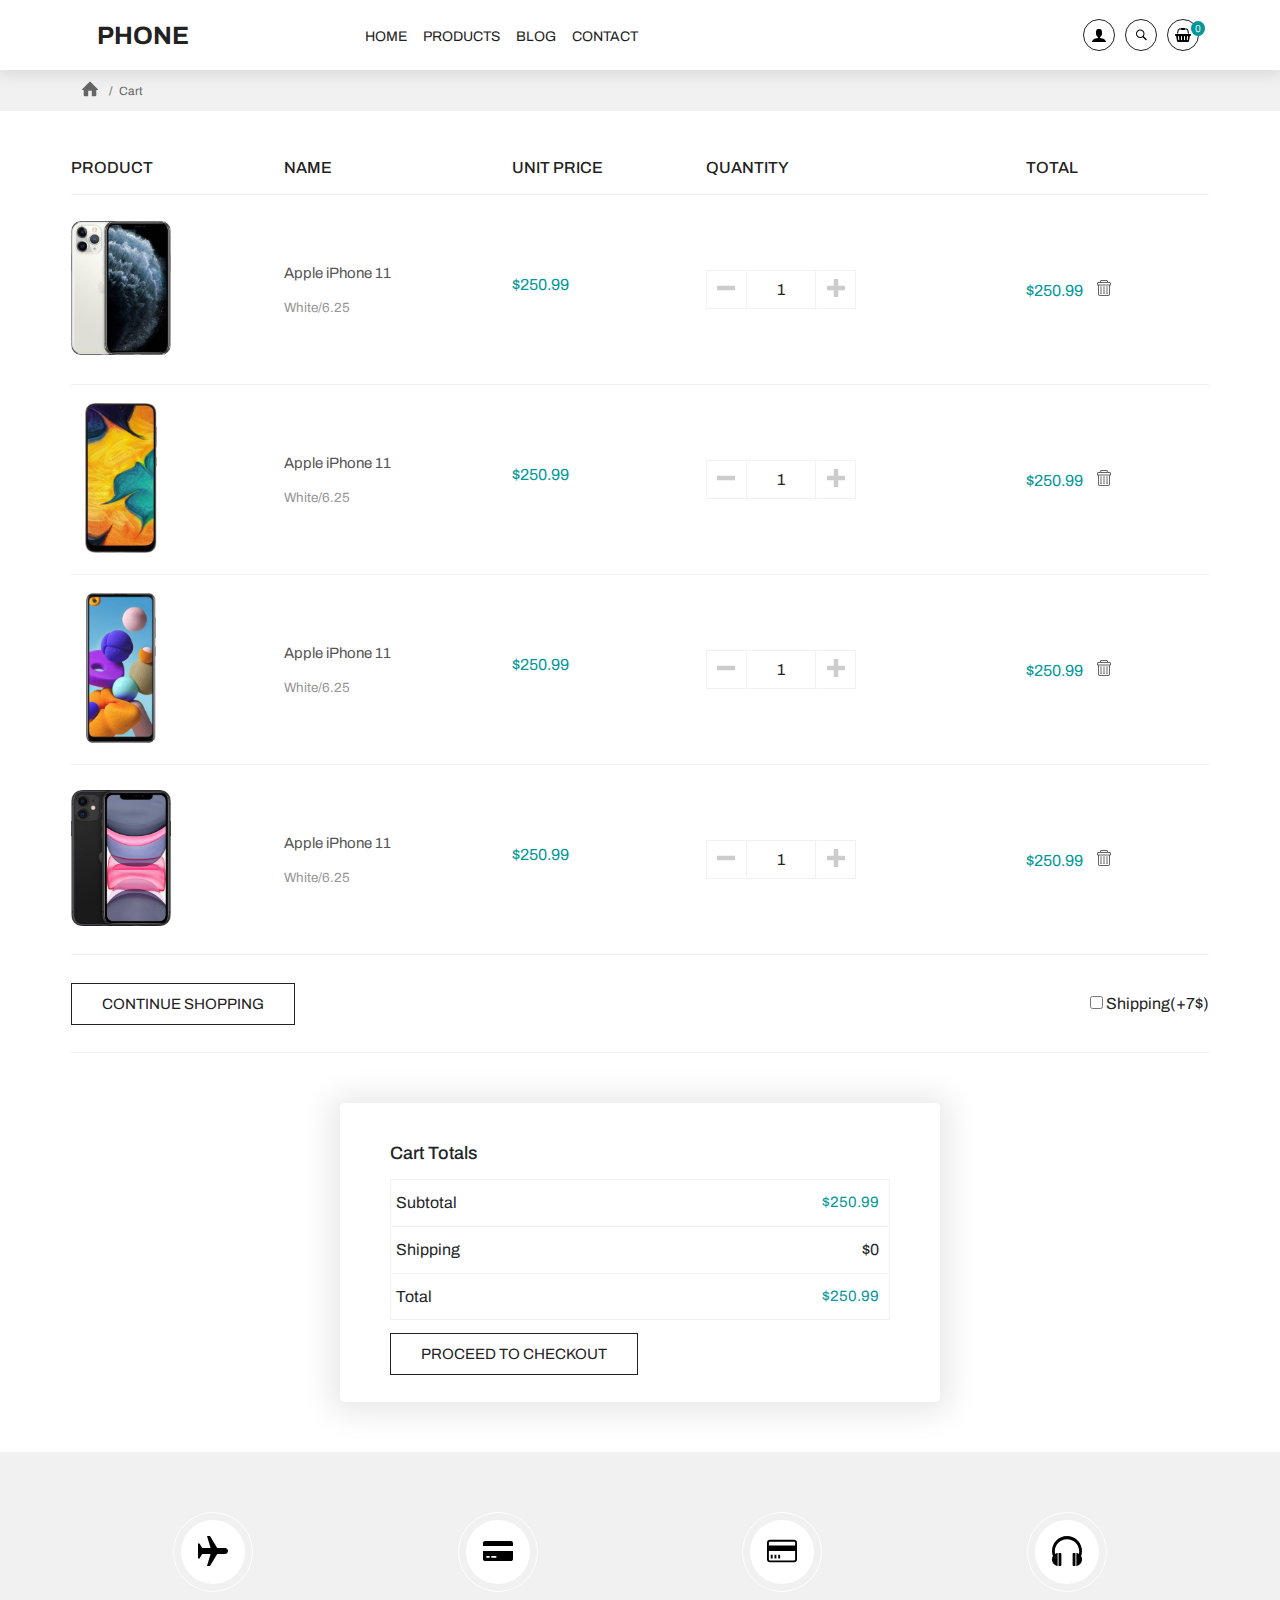
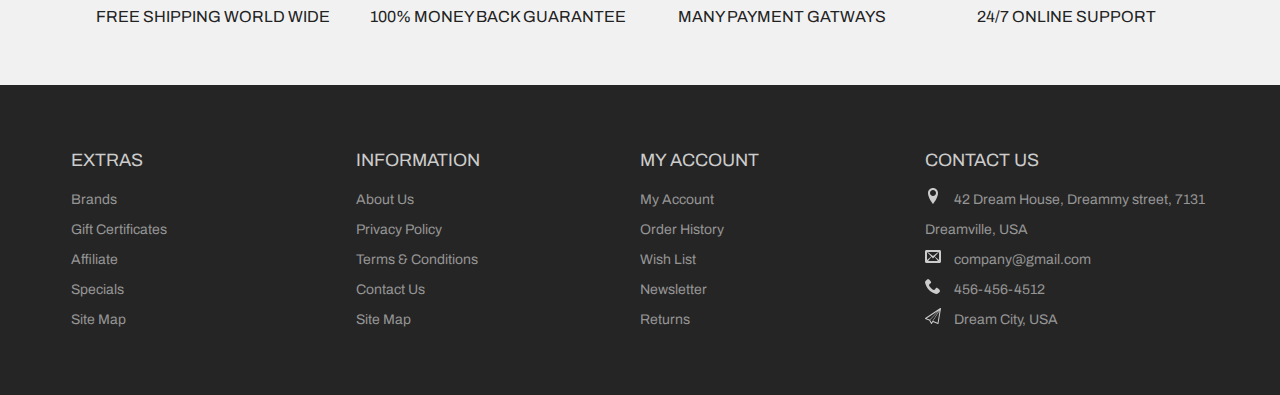
==== cart.html @ 26299530 "fc" ====
<!DOCTYPE html>
<html lang="en">

<head>
    <meta charset="UTF-8" />
    <meta name="viewport" content="width=device-width, initial-scale=1.0" />

    <!-- Google Fonts -->
    <link href="https://fonts.googleapis.com/css2?family=Archivo:wght@400;700&display=swap" rel="stylesheet" />

    <link rel="shortcut icon" href="./images/favicon.ico" type="image/x-icon" />

    <!-- Carousel -->
    <link rel="stylesheet" href="node_modules/@glidejs/glide/dist/css/glide.core.min.css" />
    <link rel="stylesheet" href="node_modules/@glidejs/glide/dist/css/glide.theme.min.css" />

    <!-- Animate On Scroll -->
    <link rel="stylesheet" href="https://unpkg.com/aos@next/dist/aos.css" />


    <!-- Custom StyleSheet -->
    <link rel="stylesheet" href="styles.css" />

    <title>Phone Shop</title>
</head>

<body>
    <header id="header" class="header">
        <div class="navigation">
            <div class="container">
                <nav class="nav">
                    <div class="nav__hamburger">
                        <svg>
                            <use xlink:href="./images/sprite.svg#icon-menu"></use>
                        </svg>
                    </div>

                    <div class="nav__logo">
                        <a href="/" class="scroll-link">
                            PHONE
                        </a>
                    </div>

                    <div class="nav__menu">
                        <div class="menu__top">
                            <span class="nav__category">PHONE</span>
                            <a href="#" class="close__toggle">
                                <svg>
                                    <use xlink:href="./images/sprite.svg#icon-cross"></use>
                                </svg>
                            </a>
                        </div>
                        <ul class="nav__list">
                            <li class="nav__item">
                                <a href="/" class="nav__link">Home</a>
                            </li>
                            <li class="nav__item">
                                <a href="#" class="nav__link">Products</a>
                            </li>
                            <li class="nav__item">
                                <a href="#" class="nav__link">Blog</a>
                            </li>
                            <li class="nav__item">
                                <a href="#" class="nav__link">Contact</a>
                            </li>
                        </ul>
                    </div>

                    <div class="nav__icons">
                        <a href="#" class="icon__item">
                            <svg class="icon__user">
                                <use xlink:href="./images/sprite.svg#icon-user"></use>
                            </svg>
                        </a>

                        <a href="#" class="icon__item">
                            <svg class="icon__search">
                                <use xlink:href="./images/sprite.svg#icon-search"></use>
                            </svg>
                        </a>

                        <a href="#" class="icon__item">
                            <svg class="icon__cart">
                                <use xlink:href="./images/sprite.svg#icon-shopping-basket"></use>
                            </svg>
                            <span id="cart__total">0</span>
                        </a>
                    </div>
                </nav>
            </div>
        </div>

        <div class="page__title-area">
            <div class="container">
                <div class="page__title-container">
                    <ul class="page__titles">
                        <li>
                            <a href="/">
                                <svg>
                                    <use xlink:href="./images/sprite.svg#icon-home"></use>
                                </svg>
                            </a>
                        </li>
                        <li class="page__title">Cart</li>
                    </ul>
                </div>
            </div>
        </div>
    </header>

    <main id="main">
        <section class="section cart__area">
            <div class="container">
                <div class="responsive__cart-area">
                    <form class="cart__form">
                        <div class="cart__table table-responsive">
                            <table width="100%" class="table">
                                <thead>
                                    <tr>
                                        <th>PRODUCT</th>
                                        <th>NAME</th>
                                        <th>UNIT PRICE</th>
                                        <th>QUANTITY</th>
                                        <th>TOTAL</th>
                                    </tr>
                                </thead>
                                <tbody>
                                    <tr>
                                        <td class="product__thumbnail">
                                            <a href="#">
                                                <img src="./images/products/iPhone/iphone6.jpeg" alt="">
                                            </a>
                                        </td>
                                        <td class="product__name">
                                            <a href="#">Apple iPhone 11</a>
                                            <br><br>
                                            <small>White/6.25</small>
                                        </td>
                                        <td class="product__price">
                                            <div class="price">
                                                <span class="new__price">$250.99</span>
                                            </div>
                                        </td>
                                        <td class="product__quantity">
                                            <div class="input-counter">
                                                <div>
                                                    <span class="minus-btn">
                                                        <svg>
                                                            <use xlink:href="./images/sprite.svg#icon-minus"></use>
                                                        </svg>
                                                    </span>
                                                    <input type="text" min="1" value="1" max="10" class="counter-btn">
                                                    <span class="plus-btn">
                                                        <svg>
                                                            <use xlink:href="./images/sprite.svg#icon-plus"></use>
                                                        </svg>
                                                    </span>
                                                </div>
                                            </div>
                                        </td>
                                        <td class="product__subtotal">
                                            <div class="price">
                                                <span class="new__price">$250.99</span>
                                            </div>
                                            <a href="#" class="remove__cart-item">
                                                <svg>
                                                    <use xlink:href="./images/sprite.svg#icon-trash"></use>
                                                </svg>
                                            </a>
                                        </td>
                                    </tr>
                                    <tr>
                                        <td class="product__thumbnail">
                                            <a href="#">
                                                <img src="./images/products/sumsung/samsung5.jpeg" alt="">
                                            </a>
                                        </td>
                                        <td class="product__name">
                                            <a href="#">Apple iPhone 11</a>
                                            <br><br>
                                            <small>White/6.25</small>
                                        </td>
                                        <td class="product__price">
                                            <div class="price">
                                                <span class="new__price">$250.99</span>
                                            </div>
                                        </td>
                                        <td class="product__quantity">
                                            <div class="input-counter">
                                                <div>
                                                    <span class="minus-btn">
                                                        <svg>
                                                            <use xlink:href="./images/sprite.svg#icon-minus"></use>
                                                        </svg>
                                                    </span>
                                                    <input type="text" min="1" value="1" max="10" class="counter-btn">
                                                    <span class="plus-btn">
                                                        <svg>
                                                            <use xlink:href="./images/sprite.svg#icon-plus"></use>
                                                        </svg>
                                                    </span>
                                                </div>
                                            </div>
                                        </td>
                                        <td class="product__subtotal">
                                            <div class="price">
                                                <span class="new__price">$250.99</span>
                                            </div>
                                            <a href="#" class="remove__cart-item">
                                                <svg>
                                                    <use xlink:href="./images/sprite.svg#icon-trash"></use>
                                                </svg>
                                            </a>
                                        </td>
                                    </tr>
                                    <tr>
                                        <td class="product__thumbnail">
                                            <a href="#">
                                                <img src="./images/products/sumsung/samsung2.jpeg" alt="">
                                            </a>
                                        </td>
                                        <td class="product__name">
                                            <a href="#">Apple iPhone 11</a>
                                            <br><br>
                                            <small>White/6.25</small>
                                        </td>
                                        <td class="product__price">
                                            <div class="price">
                                                <span class="new__price">$250.99</span>
                                            </div>
                                        </td>
                                        <td class="product__quantity">
                                            <div class="input-counter">
                                                <div>
                                                    <span class="minus-btn">
                                                        <svg>
                                                            <use xlink:href="./images/sprite.svg#icon-minus"></use>
                                                        </svg>
                                                    </span>
                                                    <input type="text" min="1" value="1" max="10" class="counter-btn">
                                                    <span class="plus-btn">
                                                        <svg>
                                                            <use xlink:href="./images/sprite.svg#icon-plus"></use>
                                                        </svg>
                                                    </span>
                                                </div>
                                            </div>
                                        </td>
                                        <td class="product__subtotal">
                                            <div class="price">
                                                <span class="new__price">$250.99</span>
                                            </div>
                                            <a href="#" class="remove__cart-item">
                                                <svg>
                                                    <use xlink:href="./images/sprite.svg#icon-trash"></use>
                                                </svg>
                                            </a>
                                        </td>
                                    </tr>
                                    <tr>
                                        <td class="product__thumbnail">
                                            <a href="#">
                                                <img src="./images/products/iPhone/iphone4.jpeg" alt="">
                                            </a>
                                        </td>
                                        <td class="product__name">
                                            <a href="#">Apple iPhone 11</a>
                                            <br><br>
                                            <small>White/6.25</small>
                                        </td>
                                        <td class="product__price">
                                            <div class="price">
                                                <span class="new__price">$250.99</span>
                                            </div>
                                        </td>
                                        <td class="product__quantity">
                                            <div class="input-counter">
                                                <div>
                                                    <span class="minus-btn">
                                                        <svg>
                                                            <use xlink:href="./images/sprite.svg#icon-minus"></use>
                                                        </svg>
                                                    </span>
                                                    <input type="text" min="1" value="1" max="10" class="counter-btn">
                                                    <span class="plus-btn">
                                                        <svg>
                                                            <use xlink:href="./images/sprite.svg#icon-plus"></use>
                                                        </svg>
                                                    </span>
                                                </div>
                                            </div>
                                        </td>
                                        <td class="product__subtotal">
                                            <div class="price">
                                                <span class="new__price">$250.99</span>
                                            </div>
                                            <a href="#" class="remove__cart-item">
                                                <svg>
                                                    <use xlink:href="./images/sprite.svg#icon-trash"></use>
                                                </svg>
                                            </a>
                                        </td>
                                    </tr>
                                </tbody>
                            </table>
                        </div>

                        <div class="cart-btns">
                            <div class="continue__shopping">
                                <a href="/">Continue Shopping</a>
                            </div>
                            <div class="check__shipping">
                                <input type="checkbox">
                                <span>Shipping(+7$)</span>
                            </div>
                        </div>

                        <div class="cart__totals">
                            <h3>Cart Totals</h3>
                            <ul>
                                <li>
                                    Subtotal
                                    <span class="new__price">$250.99</span>
                                </li>
                                <li>
                                    Shipping
                                    <span>$0</span>
                                </li>
                                <li>
                                    Total
                                    <span class="new__price">$250.99</span>
                                </li>
                            </ul>
                            <a href="">PROCEED TO CHECKOUT</a>
                        </div>
                    </form>
                </div>
            </div>
        </section>

        <!-- Facility Section -->
        <section class="facility__section section" id="facility">
            <div class="container">
                <div class="facility__contianer">
                    <div class="facility__box">
                        <div class="facility-img__container">
                            <svg>
                                <use xlink:href="./images/sprite.svg#icon-airplane"></use>
                            </svg>
                        </div>
                        <p>FREE SHIPPING WORLD WIDE</p>
                    </div>

                    <div class="facility__box">
                        <div class="facility-img__container">
                            <svg>
                                <use xlink:href="./images/sprite.svg#icon-credit-card-alt"></use>
                            </svg>
                        </div>
                        <p>100% MONEY BACK GUARANTEE</p>
                    </div>

                    <div class="facility__box">
                        <div class="facility-img__container">
                            <svg>
                                <use xlink:href="./images/sprite.svg#icon-credit-card"></use>
                            </svg>
                        </div>
                        <p>MANY PAYMENT GATWAYS</p>
                    </div>

                    <div class="facility__box">
                        <div class="facility-img__container">
                            <svg>
                                <use xlink:href="./images/sprite.svg#icon-headphones"></use>
                            </svg>
                        </div>
                        <p>24/7 ONLINE SUPPORT</p>
                    </div>
                </div>
            </div>
        </section>
    </main>

    <!-- Footer -->
    <footer id="footer" class="section footer">
        <div class="container">
            <div class="footer__top">
                <div class="footer-top__box">
                    <h3>EXTRAS</h3>
                    <a href="#">Brands</a>
                    <a href="#">Gift Certificates</a>
                    <a href="#">Affiliate</a>
                    <a href="#">Specials</a>
                    <a href="#">Site Map</a>
                </div>
                <div class="footer-top__box">
                    <h3>INFORMATION</h3>
                    <a href="#">About Us</a>
                    <a href="#">Privacy Policy</a>
                    <a href="#">Terms & Conditions</a>
                    <a href="#">Contact Us</a>
                    <a href="#">Site Map</a>
                </div>
                <div class="footer-top__box">
                    <h3>MY ACCOUNT</h3>
                    <a href="#">My Account</a>
                    <a href="#">Order History</a>
                    <a href="#">Wish List</a>
                    <a href="#">Newsletter</a>
                    <a href="#">Returns</a>
                </div>
                <div class="footer-top__box">
                    <h3>CONTACT US</h3>
                    <div>
                        <span>
                            <svg>
                                <use xlink:href="./images/sprite.svg#icon-location"></use>
                            </svg>
                        </span>
                        42 Dream House, Dreammy street, 7131 Dreamville, USA
                    </div>
                    <div>
                        <span>
                            <svg>
                                <use xlink:href="./images/sprite.svg#icon-envelop"></use>
                            </svg>
                        </span>
                        company@gmail.com
                    </div>
                    <div>
                        <span>
                            <svg>
                                <use xlink:href="./images/sprite.svg#icon-phone"></use>
                            </svg>
                        </span>
                        456-456-4512
                    </div>
                    <div>
                        <span>
                            <svg>
                                <use xlink:href="./images/sprite.svg#icon-paperplane"></use>
                            </svg>
                        </span>
                        Dream City, USA
                    </div>
                </div>
            </div>
        </div>
        <div class="footer__bottom">
            <div class="footer-bottom__box">

            </div>
            <div class="footer-bottom__box">

            </div>
        </div>
        </div>
    </footer>

    <!-- End Footer -->

    <!-- Go To -->

    <a href="#header" class="goto-top scroll-link">
        <svg>
            <use xlink:href="./images/sprite.svg#icon-arrow-up"></use>
        </svg>
    </a>

    <!-- Glide Carousel Script -->
    <script src="node_modules/@glidejs/glide/dist/glide.min.js"></script>

    <!-- Animate On Scroll -->
    <script src="https://unpkg.com/aos@2.3.1/dist/aos.js"></script>

    <!-- Custom JavaScript -->
    <script src="./js/products.js"></script>
    <script src="./js/index.js"></script>
    <script src="./js/slider.js"></script>
</body>

</html>
---- styles.css ----
/*
======================
Reset
======================
*/
:root {
    --primaryColor: #f1f1f1;
    --black: #222;
    --black2: #555;
    --black3: #252525;
    --black4: #000;
    --black5: #212529;
    --orange: rgb(0, 151, 151);
    --white: #fff;
    --grey: #959595;
    --grey2: #666;
    --grey3: #ccc;
    --secondaryColor: #2b1f4d;
    --yellow: #ffcc00;
    --green: #59b210;
    --blue: rgb(56, 10, 223);
}

* {
    margin: 0;
    padding: 0;
    box-sizing: inherit;
}

html {
    font-size: 62.5%;
    box-sizing: border-box;
    scroll-behavior: smooth;
    overflow-x: hidden;
}

body {
    overflow-x: hidden;
}

body,
input {
    font-size: 1.6rem;
    font-weight: 400;
    font-family: 'Archivo', sans-serif;
    color: var(--black);
}

a {
    text-decoration: none;
}

ul {
    list-style: none;
}

img {
    max-width: 100%;
}

h3,
h4 {
    font-weight: 500;
}

/*
======================
Header
======================
*/

.header {
    position: relative;
}

.container {
    max-width: 117rem;
    margin: 0 auto;
    padding: 0 1.6rem;
}

/*
======================
Navigation
======================
*/

.navigation {
    position: relative;
    height: 7rem;
    box-shadow: 0 0.5rem 1.5rem rgba(0, 0, 0, 0.1);
}

.nav {
    display: flex;
    align-items: center;
    justify-content: space-between;
    height: 100%;
    height: 7rem;
    padding: 0 1rem;
}

.fix__nav {
    position: fixed;
    top: 0;
    left: 0;
    width: 100%;
    background-color: var(--white);
    z-index: 1200;
}

.nav__logo a {
    font-size: 2.5rem;
    color: var(--black);
    padding: 1.6rem;
    font-weight: 700;
}

.nav__hamburger {
    display: none;
    cursor: pointer;
}

.nav__hamburger svg {
    height: 2.3rem;
    width: 2.3rem;
}

.menu__top {
    display: none;
}

.nav__menu {
    width: 50%;
}

.nav__list {
    display: flex;
    align-items: center;
    height: 100%;
    width: 50%;
}

.nav__item:not(:last-child) {
    margin-right: 1.6rem;
}

.nav__list .nav__link:link,
.nav__list .nav__link:visited {
    display: inline-block;
    font-size: 1.4rem;
    text-transform: uppercase;
    color: var(--black);
    transition: color 0.3s ease-in-out;
}

.nav__list .nav__link:hover {
    color: var(--orange);
}

.nav__icons {
    display: flex;
    position: relative;
}

.nav__icons .icon__item svg {
    width: 1.6rem;
    height: 1.6rem;
}

.nav__icons .icon__item {
    display: flex;
    justify-content: center;
    align-items: center;
    padding: 0.7rem;
    border: 1px solid var(--black);
    border-radius: 50%;
    transition: background-color 0.3s ease-in-out;
}

.nav__icons .icon__item:link,
.nav__icons .icon__item:visited {
    color: var(--black);
}

.nav__icons .icon__item:hover {
    background-color: var(--orange);
    border: 1px solid var(--black);
}

.nav__icons .icon__item:not(:last-child) {
    margin-right: 1rem;
}

.nav__icons #cart__total {
    font-size: 1rem;
    position: absolute;
    top: 2px;
    right: -6px;
    background-color: var(--orange);
    padding: 0.2rem 0.4rem;
    border-radius: 100%;
    color: var(--primaryColor);
}

.page__title-area {
    background-color: var(--primaryColor);
}

.page__title-container {
    padding: 1rem;
}

.page__titles {
    display: flex;
    align-items: center;
    font-size: 1.2rem;
    color: var(--grey2);
}

.page__titles a {
    margin-right: 2rem;
}

.page__titles a svg {
    width: 1.8rem;
    height: 1.8rem;
    fill: var(--grey2);
}

.page__title {
    position: relative;
}

.page__title::before {
    position: absolute;
    content: '/';
    top: 0;
    left: -1rem;
}

/*
======================
Navigation Media Query
======================
*/
@media only screen and (max-width: 768px) {
    .nav__menu {
        position: fixed;
        top: 0;
        left: -30rem;
        width: 0;
        background-color: var(--white);
        z-index: 9990;
        height: 100%;
        transition: all 0.5s;
    }

    .nav__menu.open {
        left: 30rem;
        width: 30rem;
    }

    .nav__logo {
        width: 50%;
    }

    .nav__hamburger {
        display: block;
    }

    .menu__top {
        display: flex;
        align-items: center;
        justify-content: space-between;
        background-color: var(--orange);
        padding: 1.8rem 1rem;
    }

    .menu__top svg {
        height: 1.6rem;
        width: 1.6rem;
        fill: var(--primaryColor);
    }

    .nav__category {
        color: var(--white);
        font-size: 2.3rem;
        font-weight: 700;
    }

    .nav__list {
        flex-direction: column;
        align-items: start;
        padding: 1.6rem 1rem;
    }

    .nav__item:not(:last-child) {
        margin-right: 0;
    }

    .nav__item {
        width: 100%;
    }

    .nav__list .nav__link:link,
    .nav__list .nav__link:visited {
        padding: 1.6rem 0;
        width: 100%;
        color: var(--grey2);
    }

    body.active::before {
        content: '';
        position: fixed;
        top: 0;
        left: 0;
        width: 100%;
        height: 110%;
        background: var(--black) none no-repeat 0 0;
        opacity: 0.7;
        z-index: 999;
        transition: 0.8s;
    }
}

@media only screen and (max-width: 568px) {
    .nav__icons .icon__item svg {
        width: 1.4rem;
        height: 1.4rem;
    }

    .nav__icons .icon__item {
        padding: 0.4rem;
    }
}

/*
======================
Hero Area
======================
*/

.hero,
.hero .glide__slides {
    background-color: var(--primaryColor);
    position: relative;
    width: 100%;
    height: 100vh;
}

.hero .glide__bullet {
    background-color: #222;
    width: 1.2rem;
    height: 1.2rem;
}

.hero .glide__arrow {
    padding: 1.5rem 1.7rem;
    opacity: 0;
    border: none;
    background-color: var(--grey);
    transition: all 0.5s ease-in-out 0.2s;
}

.glide__arrow:hover {
    background-color: var(--black);
}

.glide__arrow--left {
    left: 20rem;
}

.glide__arrow--right {
    position: absolute;
    right: 20rem;
}

.hero:hover .glide__arrow {
    opacity: 1;
}

.hero:hover .glide__arrow--left {
    left: 23rem;
}

.hero:hover .glide__arrow--right {
    right: 23rem;
}

.hero .glide__arrow svg {
    height: 1.8rem;
    width: 1.8rem;
    fill: var(--primaryColor);
}

.hero .glide__arrow {
    border-radius: 50%;
}

.hero__center {
    display: flex;
    align-items: center;
    justify-content: center;
    position: relative;
    max-width: 114rem;
    margin: 0 auto;
    height: 100%;
    padding-top: 3rem;
}

.hero__left {
    padding: 0 3rem;
    flex: 0 0 50%;
}

.hero__btn {
    display: inline-block;
    font-weight: 700;
    font-size: 1.4rem;
    background-color: var(--black);
    color: var(--primaryColor);
    cursor: pointer;
    margin-top: 1rem;
    padding: 1.5rem 4rem;
    border: 1px solid var(--black);
    transition: all 0.3s ease-in-out;
}

.hero__btn:focus {
    outline: none;
}

.hero__left .hero__btn:hover {
    font-weight: 700;
    background-color: transparent;
    color: var(--black);
}

.hero__left h1 {
    margin: 1rem 0;
}

.hero__left p {
    margin-bottom: 1rem;
}

.hero__right {
    flex: 0 0 50%;
    position: relative;
    text-align: center;
}

.hero__right img.banner_03 {
    width: 70%;
}

/*
======================
Hero Media Query
======================
*/
@media only screen and (max-width: 999px) {
    .hero__center {
        flex-direction: column;
        text-align: center;
    }

    .hero__right {
        top: 50%;
        position: absolute;
    }

    .hero__left {
        position: absolute;
        padding: 0 1rem;
        top: 20%;
    }

    .hero__right img {
        width: 55%;
    }

    .hero__btn {
        padding: 1.1rem 2.8rem;
    }

    .hero .glide__arrows {
        display: none;
    }
}

@media only screen and (max-width: 567px) {
    .hero,
    .hero .glide__slides {
        height: 60vh;
    }

    .hero__right {
        display: none;
    }
}

/*
======================
Collection
======================
*/

.section {
    padding: 3rem 0;
}

.collection {
    margin: 3rem 0;
}

.collection__container {
    width: 100%;
    padding: 0 1.6rem;
    display: flex;
    height: 100%;
    align-items: center;
    justify-content: space-between;
}

.collection__box {
    display: flex;
    justify-content: space-around;
    align-items: center;
    padding: 1rem;
    flex: 0 0 48%;
    height: 30rem;
    background-color: var(--primaryColor);
}

.collection__box:not(:last-child) {
    margin-right: 1.6rem;
}

.img__container {
    width: 25rem;
    text-align: center;
}

.collection__box img.collection_01 {
    width: 60%;
}

.collection__box img.collection_02 {
    width: 75%;
}

.collection__content {
    flex: 0 0 50%;
    height: 100%;
    display: flex;
    align-items: center;
    justify-content: center;
}

.collection__content span {
    color: var(--black);
}

.collection__content h1 {
    margin-top: 0.5rem;
}

.collection__content a:link,
.collection__content a:visited {
    font-weight: 700;
    display: inline-block;
    padding: 1rem 1.4rem;
    margin-top: 1.3rem;
    border-radius: 3rem;
    border: 2px solid var(--secondaryColor);
    color: var(--primaryColor);
    background-color: var(--secondaryColor);
    transition: all 0.3s ease-in-out;
}

.collection__content a:hover {
    background-color: transparent;
    color: var(--secondaryColor);
}

/*
======================
Collection Media Query
======================
*/
@media only screen and (max-width: 999px) {
    .collection__container {
        width: 80%;
        margin: 0 auto;
        flex-direction: column;
        height: 65rem;
    }

    .collection__box {
        width: 100%;
        margin: 0 auto;
    }

    .collection__box:not(:last-child) {
        margin: 0 0 1.6rem;
    }
}

@media only screen and (max-width: 568px) {
    .collection {
        margin: 0;
        position: relative;
    }

    .collection__container {
        width: 100%;
        height: 50rem;
        text-align: center;
        flex-direction: column;
        justify-content: space-around;
    }

    .collection__box {
        justify-content: space-around;
        height: 15rem;
    }

    .collection__content {
        flex: 0 0 30%;
    }

    .collection__data span {
        font-size: 1.2rem;
    }

    .collection__data h1 {
        font-size: 2rem;
    }
}

/*
======================
Latest Products
======================
*/

.title__container {
    display: flex;
    align-items: center;
    justify-content: center;
    margin: 0 auto 6rem;
    padding: 2rem 0;
    background-color: var(--primaryColor);
}

.section__titles:not(:last-child) {
    margin-right: 1.5rem;
}

.section__title {
    display: inline-flex;
    align-items: center;
    justify-content: center;
    cursor: pointer;
}

.section__title h1 {
    font-size: 1.9rem;
    font-weight: inherit;
}

.section__title:hover .primary__title,
.section__title:hover span.dot,
.section__title:hover span.dot::before {
    opacity: 1;
}

.section__title .primary__title {
    opacity: 0.6;
    padding-left: 0.5rem;
    transition: opacity 0.3s ease-in-out;
}

span.dot {
    opacity: 0.6;
    padding: 0.45rem;
    position: relative;
    border: 1px solid var(--black);
    cursor: pointer;
    transition: opacity 0.3s ease-in-out;
}

span.dot::before {
    content: '';
    position: absolute;
    top: 0;
    left: 0;
    right: 0;
    bottom: 0;
    border: 1px solid var(--black);
    background-color: var(--black);
    margin: 1px;
    opacity: 0.6;
}

.section__title.active span.dot {
    opacity: 1;
}

.section__title.active span.dot::before {
    opacity: 1;
}

.section__title.active .primary__title {
    opacity: 1;
}

.product {
    position: relative;
    text-align: center;
}

.product ul svg {
    width: 1.7rem;
    height: 1.7rem;
    fill: var(--white);
}

.product ul {
    position: absolute;
    display: flex;
    align-items: center;
    justify-content: center;
    top: 35%;
    left: 50%;
    width: 17rem;
    height: 5rem;
    background-color: rgba(255, 255, 255, 0.5);
    opacity: 0;
    visibility: hidden;
    transform: translate(-50%, -50%) scale(0.7);
    transition: all 0.5s ease-in-out;
}

.product:hover ul {
    opacity: 1;
    visibility: visible;
    transform: translate(-50%, -50%) scale(1);
}

.product ul li:not(:last-child) {
    margin-right: 1.6rem;
}

.product ul a {
    position: relative;
    display: flex;
    align-items: center;
    justify-content: center;
    background-color: var(--orange);
    width: 3.5rem;
    height: 3.5rem;
    cursor: pointer;
    transition: 0.5s;
}

.product ul a:hover {
    background-color: var(--black);
}

.product ul a::before {
    content: '';
    position: absolute;
    top: -0.6rem;
    left: -0.6rem;
    height: 0;
    width: 0;
    border-top: 3px solid var(--orange);
    border-left: 3px solid var(--orange);
    transition: 0.5s;
    opacity: 0;
    z-index: 1;
}

.product ul a::after {
    content: '';
    position: absolute;
    bottom: -0.6rem;
    right: -0.6rem;
    width: 0;
    height: 0;
    border-bottom: 3px solid var(--orange);
    border-right: 3px solid var(--orange);
    z-index: 1;
    opacity: 0;
    transition: 0.5s;
}

.product ul a:hover::before {
    width: 126%;
    height: 126%;
    border-top: 3px solid var(--black);
    border-left: 3px solid var(--black);
    opacity: 1;
}

.product ul a:hover::after {
    width: 126%;
    height: 126%;
    border-bottom: 3px solid var(--black);
    border-right: 3px solid var(--black);
    opacity: 1;
}

@media only screen and (max-width: 567px) {
    .title__container {
        flex-direction: column;
    }

    .section__titles:not(:last-child) {
        margin: 0 0 1.3rem;
    }
}

.product {
    display: flex;
    flex-direction: column;
    text-align: center;
    width: 25rem;
}

.product__header {
    height: 25rem;
    padding: 0.5rem 0;
    text-align: center;
}

.product__header img {
    max-width: 100%;
    max-height: 100%;
}

.product__footer {
    padding: 1rem 0;
}

.rating svg {
    width: 1.6rem;
    height: 1.6rem;
    fill: var(--yellow);
}

.product__footer h3 {
    padding: 1rem 0;
}

.product__footer .product__price {
    padding-bottom: 1rem;
}

.product__footer h3 {
    font-size: 1.6rem;
}

.product__btn {
    display: inline-block;
    font-weight: 700;
    text-transform: uppercase;
    width: 100%;
    padding: 1.4rem 0;
    border: 1px solid var(--black);
    color: var(--black);
    cursor: pointer;
}

.product__btn:focus {
    outline: none;
}

.product__btn:hover {
    background-color: var(--black);
    color: var(--primaryColor);
}

.latest__products .glide__arrow,
.related__products .glide__arrow {
    background-color: transparent;
    border: 1px solid var(--primaryColor);
    outline: none;
    border-radius: 0;
    box-shadow: 0 0.25em 0.5em 0 rgba(0, 0, 0, 0);
    top: -7%;
    left: 80%;
}

.latest__products .glide__arrow:hover,
.related__products .glide__arrow:hover {
    background-color: var(--orange);
    border: 1px solid var(--primaryColor);
}

.latest__products .glide__arrow--left,
.related__products .glide__arrow--left {
    left: 75%;
}

.latest__products .glide__arrow--right,
.related__products .glide__arrow--right {
    right: 5%;
}

.latest__products .glide__arrow svg,
.related__products .glide__arrow svg {
    width: 1.5rem;
    height: 1.5rem;
    fill: var(--grey);
}

/*
======================
Latest Products Media Query
======================
*/
@media only screen and (max-width: 999px) {
    .product__header {
        height: 25rem;
    }

    .product {
        width: 70%;
        margin: 0 auto;
    }

    .latest__products .glide__arrow--left,
    .related__products .glide__arrow--left {
        left: 73%;
    }

    .latest__products .glide__arrow--right,
    .related__products .glide__arrow--right {
        right: 7%;
    }
}

@media only screen and (max-width: 768px) {
    .latest__products .glide__arrow--left,
    .related__products .glide__arrow--left {
        left: 70%;
    }

    .latest__products .glide__arrow--right,
    .related__products .glide__arrow--right {
        right: 7%;
    }
}

@media only screen and (max-width: 578px) {
    .product__header {
        height: 20rem;
    }

    .product__btn:hover {
        background-color: var(--black);
        color: var(--primaryColor);
    }

    .product__header img {
        width: 50%;
    }

    .product__footer h3 {
        font-size: 1.4rem;
    }

    .product__btn {
        width: 100%;
        font-size: 1rem;
        padding: 0.8rem 0;
        border: 1px solid var(--black);
    }

    .product ul a {
        width: 2.7rem;
        height: 2.7rem;
    }

    .product ul {
        top: 25%;
        left: 50%;
        width: 16rem;
        height: 4rem;
    }

    .rating svg {
        width: 1.3rem;
        height: 1.3rem;
    }

    .latest__products .glide__arrow--left,
    .related__products .glide__arrow--left {
        left: 66%;
    }

    .latest__products .glide__arrow--right,
    .related__products .glide__arrow--right {
        left: 85%;
    }
}

@media only screen and (max-width: 460px) {
    .product__header {
        height: 12rem;
    }

    .product__footer h3 {
        font-size: 1.2rem;
    }
}

/*
======================
Category Center
======================
*/
.category__center {
    display: grid;
    grid-template-columns: 1fr 1fr 1fr 1fr;
    gap: 3rem 2rem;
}

@media only screen and (max-width: 999px) {
    .category__center {
        grid-template-columns: 1fr 1fr 1fr;
    }
}

@media only screen and (max-width: 568px) {
    .category__center {
        grid-template-columns: 1fr 1fr;
        gap: 1.5rem 1rem;
    }

    .category__products .product__header {
        height: 10rem;
    }

    .category__products .product__header img {
        object-fit: contain;
    }
}

/*
======================
Pop Up
======================
*/

.popup {
    position: fixed;
    top: 0;
    left: 0;
    width: 100%;
    height: 100vh;
    background-color: rgba(0, 0, 0, 0.3);
    z-index: 9999;
    transition: 0.3s;
    transform: scale(1);
}

.popup__content {
    position: absolute;
    top: 50%;
    left: 50%;
    width: 90%;
    max-width: 110rem;
    margin: 0 auto;
    height: 55rem;
    transform: translate(-50%, -50%);
    padding: 1.6rem;
    display: table;
    overflow: hidden;
    background-color: var(--white);
}

.popup__close {
    display: flex;
    align-items: center;
    justify-content: center;
    position: absolute;
    top: 2rem;
    right: 2rem;
    padding: 1.5rem;
    background-color: var(--primaryColor);
    border-radius: 50%;
    cursor: pointer;
}

.popup__close svg {
    width: 1.7rem;
    height: 1.7rem;
}

.popup__left {
    display: table-cell;
    width: 50%;
    height: 100%;
    vertical-align: middle;
}

.popup__right {
    display: table-cell;
    width: 50%;
    vertical-align: middle;
    padding: 3rem 5rem;
}

.popup-img__container {
    width: 100%;
    overflow: hidden;
}

.popup-img__container img.popup__img {
    display: block;
    width: 60rem;
    height: 45rem;
    max-width: 100%;
    border-radius: 1rem;
    object-fit: cover;
}

.right__content {
    text-align: center;
    width: 85%;
    margin: 0 auto;
}

.right__content h1 {
    font-size: 4rem;
    color: #000;
    margin-bottom: 1.6rem;
}

.right__content h1 span {
    color: var(--green);
}

.right__content p {
    font-size: 1.8rem;
    color: var(--grey2);
    margin-bottom: 1.6rem;
}

.popup__form {
    width: 100%;
    padding: 2rem 0;
    text-indent: 1rem;
    margin-bottom: 1.6rem;
    border-radius: 3rem;
    background-color: var(--primaryColor);
    border: none;
}

.popup__form:focus {
    outline: none;
}

.right__content a:link,
.right__content a:visited {
    display: inline-block;
    padding: 1.8rem 5rem;
    border-radius: 3rem;
    font-weight: 700;
    color: var(--white);
    background-color: var(--black);
    border: 1px solid var(--grey2);
    transition: 0.3s;
}

.right__content a:hover {
    background-color: var(--green);
    border: 1px solid var(--grey2);
    color: var(--black);
}

.hide__popup {
    transform: scale(0.2);
    opacity: 0;
    visibility: hidden;
}

/*
======================
Go Up
======================
*/
.goto-top:link,
.goto-top:visited {
    position: fixed;
    right: 2%;
    bottom: 10%;
    padding: 0.8rem 1.4rem;
    border-radius: 1rem;
    background-color: var(--orange);
    visibility: hidden;
    cursor: pointer;
    transition: 0.3s;
    animation: bounce 2s ease-in-out infinite;
}

.show-top:link,
.show-top:visited {
    visibility: visible;
    z-index: 1999;
}

@keyframes bounce {
    0% {
        transform: scale(0.5);
    }

    50% {
        transform: scale(1.5);
    }

    0% {
        transform: scale(1);
    }
}

.goto-top svg {
    width: 1.3rem;
    height: 1.3rem;
    fill: var(--white);
}

.goto-top:hover {
    background-color: var(--black4);
}

@media only screen and (min-width: 1250px) {
    /* .hero__left span{} */

    .hero__left h1 {
        font-size: 5rem;
    }
}

@media only screen and (max-width: 1200px) {
    .right__content {
        width: 100%;
    }

    .right__content h1 {
        font-size: 3.5rem;
        margin-bottom: 1.3rem;
    }
}

@media only screen and (max-width: 998px) {
    .popup__right {
        width: 100%;
    }

    .popup__left {
        display: none;
    }

    .right__content h1 {
        font-size: 5rem;
    }
}

@media only screen and (max-width: 768px) {
    .right__content h1 {
        font-size: 4rem;
    }

    .right__content p {
        font-size: 1.6rem;
    }

    .popup__form {
        width: 90%;
        margin: 0 auto;
        padding: 1.8rem 0;
        margin-bottom: 1.5rem;
    }

    .goto-top:link,
    .goto-top:visited {
        right: 5%;
        bottom: 5%;
    }
}

@media only screen and (max-width: 568px) {
    .popup__right {
        padding: 0 1.6rem;
    }

    .popup__content {
        height: 35rem;
        width: 90%;
        margin: 0 auto;
    }

    .right__content {
        width: 100%;
    }

    .right__content h1 {
        font-size: 3rem;
    }

    .right__content p {
        font-size: 1.4rem;
    }

    .popup__form {
        width: 100%;
        padding: 1.5rem 0;
        margin-bottom: 1.3rem;
    }

    .right__content a:link,
    .right__content a:visited {
        padding: 1.5rem 3rem;
    }

    .popup__close {
        top: 1rem;
        right: 1rem;
        padding: 1.3rem;
    }

    .popup__close svg {
        width: 1.4rem;
        height: 1.4rem;
    }
}

/*
======================
Facility
======================
*/

.facility__section {
    background-color: var(--primaryColor);
    padding: 6rem 0;
}

.facility__contianer {
    display: grid;
    align-items: center;
    grid-template-columns: repeat(4, 1fr);
}

.facility-img__container svg {
    width: 3rem;
    height: 3rem;
    transition: 1s;
    perspective: 4000;
}

.facility__box {
    text-align: center;
}

.facility-img__container {
    position: relative;
    display: inline-block;
    line-height: 9.5rem;
    width: 8rem;
    height: 8rem;
    border-radius: 50%;
    border: 1.5px solid var(--white);
    z-index: 1;
    margin-bottom: 1.6rem;
}

.facility-img__container::before {
    content: '';
    position: absolute;
    display: inline-block;
    border-radius: 50%;
    top: 0;
    left: 0;
    right: 0;
    bottom: 0;
    margin: 0.7rem;
    background-color: var(--white);
    z-index: -1;
}

.facility__box:hover svg {
    transform: rotateY(180deg);
    line-height: 9.5rem;
}

/*
======================
Facility Media Query
======================
*/
@media only screen and (max-width: 998px) {
    .facility__contianer {
        grid-template-columns: 1fr 1fr;
        row-gap: 3rem;
    }
}

@media only screen and (max-width: 568px) {
    .facility__contianer {
        grid-template-columns: 1fr;
    }

    .facility-img__container {
        width: 7rem;
        height: 7rem;
        line-height: 8.5rem;
    }

    .facility__contianer p {
        font-size: 1.4rem;
    }
}

/*
======================
Testimonial 
======================
*/

.testimonial {
    position: relative;
    background: url('./images/testimonial.jpg') center/cover no-repeat;
    height: 50rem;
    padding: 5rem 0;
    z-index: 1;
    text-align: center;
}

.testimonial::before {
    content: '';
    position: absolute;
    width: 100%;
    height: 100%;
    top: 0;
    left: 0;
    background-color: rgba(0, 0, 0, 0.9);
    z-index: -1;
}

.client__image {
    margin-bottom: 3rem;
}

.client__image img {
    width: 7rem;
    height: 7rem;
    max-width: 100%;
    object-fit: cover;
    border-radius: 50%;
}

.testimonial__container {
    height: 100%;
    padding: 1rem;
}

.testimonial__box {
    width: 90%;
    margin: 0 auto;
    height: 100%;
    color: #ccc;
}

.testimonial__box p {
    width: 70%;
    margin: 0 auto;
    line-height: 2.5rem;
    font-style: italic;
    font-size: 1.5rem;
    margin-bottom: 3rem;
}

.client__info h3 {
    font-weight: 400;
    font-size: 2rem;
    margin-bottom: 1rem;
}

.client__info span {
    font-size: 1.4rem;
}

.testimonial .glide__bullets {
    bottom: -20%;
}

/*
======================
Testimonial Media Query
======================
*/
@media only screen and (max-width: 1200px) {
    .testimonial__box {
        height: 100%;
    }

    .testimonial__box p {
        width: 90%;
        margin: 0 auto;
        line-height: 2.2rem;
        margin-bottom: 3rem;
    }

    .client__image {
        margin-bottom: 2.5rem;
    }
}

@media only screen and (max-width: 568px) {
    .testimonial {
        height: 100%;
        padding: 4rem 0 5rem;
        z-index: 1;
        text-align: center;
    }

    .testimonial__box {
        height: 100%;
    }

    .testimonial__box p {
        width: 100%;
        font-size: 1.3rem;
        line-height: 2rem;
        margin-bottom: 2rem;
    }

    .client__image {
        margin-bottom: 1.5rem;
    }

    .testimonial__box span {
        margin-bottom: 1rem;
    }

    .testimonial .glide__bullets {
        bottom: -8%;
    }
}

/*
======================
News Section
======================
*/

.news {
    padding-bottom: 8rem;
}

.new__card {
    background-color: var(--primaryColor);
    width: 95%;
    margin: 0 auto;
}

.new__card:not(:last-child) {
    margin-right: 1rem;
}

.card__footer {
    padding: 3rem 1.4rem;
}

.card__footer h3 {
    font-size: 2.5rem;
    font-weight: 600;
    color: var(--black);
    margin-bottom: 1rem;
}

.card__footer span {
    display: inline-block;
    margin-bottom: 1rem;
    color: var(--black2);
}

.card__footer p {
    font-size: 1.5rem;
    color: var(--black2);
    margin-bottom: 1.6rem;
    line-height: 2.7rem;
}

.card__footer a button,
.card__footer a button {
    display: inline-block;
    padding: 1.4rem 4rem;
    border: 1px solid var(--black);
    color: var(--black);
    cursor: pointer;
    transition: 0.3s;
}

.card__footer a button:focus {
    outline: none;
}

.card__footer a button:hover {
    border: 1px solid var(--black);
    color: var(--white);
    background-color: var(--black);
}

/*
======================
NewsLetter
======================
*/

.newsletter {
    padding: 6rem 0;
    border-top: 1px solid var(--primaryColor);
}

.newsletter__content {
    display: flex;
    align-items: center;
    justify-content: space-between;
}

.newsletter__data h3 {
    font-size: 2.4rem;
    font-weight: inherit;
    margin-bottom: 1rem;
}

.newsletter__data p {
    font-size: 1.5rem;
    color: var(--black2);
}

.newsletter__email {
    font-size: 1.4rem;
    display: inline-block;
    width: 37rem;
    padding: 1.6rem;
    background-color: var(--primaryColor);
    border: none;
    text-indent: 1rem;
}

.newsletter__email:focus {
    outline: none;
}

.newsletter__link:link,
.newsletter__link:visited {
    display: inline-block;
    padding: 1.4rem 3rem;
    margin-left: -0.5rem;
    background-color: var(--black);
    color: var(--white);
    transition: 0.3s;
}

.newsletter__link:hover {
    background-color: #000;
}

/*
======================
Newsletter Media Query
======================
*/
@media only screen and (max-width: 998px) {
    .newsletter {
        padding: 6rem 4rem;
    }

    .newsletter__content {
        flex-direction: column;
        align-items: center;
    }

    .newsletter__email {
        width: 45rem;
    }

    .newsletter__data {
        margin-bottom: 2rem;
    }
}

@media only screen and (max-width: 768px) {
    .newsletter__content {
        align-items: center;
        justify-content: center;
        text-align: center;
    }

    .newsletter__email {
        width: 45rem;
        display: block;
        margin-bottom: 1.6rem;
    }
}

@media only screen and (max-width: 568px) {
    .newsletter__email {
        width: 23rem;
        font-size: 1.2rem;
    }

    .newsletter__data h3 {
        font-size: 1.6rem;
    }

    .newsletter__data p {
        font-size: 1rem;
    }

    .newsletter__link:link,
    .newsletter__link:visited {
        padding: 1.2rem 2rem;
        margin-left: 0;
    }
}

/*
======================
Footer
======================
*/

.footer {
    background-color: var(--black3);
    padding: 6rem 1rem;
    line-height: 3rem;
}

.footer-top__box span svg {
    width: 1.6rem;
    height: 1.6rem;
    fill: var(--grey3);
}

.footer-top__box span {
    margin-right: 1rem;
}

.footer__top {
    display: grid;
    grid-template-columns: repeat(4, 1fr);
    color: var(--grey3);
}

.footer-top__box a:link,
.footer-top__box a:visited {
    display: block;
    color: var(--grey);
    font-size: 1.4rem;
    transition: 0.6s;
}

.footer-top__box a:hover {
    color: var(--orange);
}

.footer-top__box div {
    color: var(--grey);
    font-size: 1.4rem;
}

.footer-top__box h3 {
    font-size: 1.8rem;
    font-weight: 400;
    margin-bottom: 1rem;
}

@media only screen and (max-width: 998px) {
    .footer__top {
        grid-template-columns: repeat(2, 1fr);
        row-gap: 2rem;
    }
}

@media only screen and (max-width: 768px) {
    .footer__top {
        grid-template-columns: 1fr;
        row-gap: 2rem;
    }
}

/*
======================
Product Details
======================
*/

.details__container--left,
.product-detail__container {
    display: flex;
    align-items: flex-start;
}

.product-detail__container {
    display: grid;
    grid-template-columns: repeat(2, 1fr);
    padding: 2.5rem 0;
    margin: 0 auto;
}

.product-detail__left {
    flex: 0 0 50%;
    margin-right: 2rem;
}

.product-detail__right {
    flex: 0 0 50%;
}

.product-detail__container--left img {
    width: 100%;
    object-fit: cover;
}

.product__pictures {
    display: flex;
    flex-direction: column;
}

.pictures__container {
    padding: 1rem;
    border: 1px solid var(--primaryColor);
    border-right-color: transparent;
    cursor: pointer;
    width: 6.2rem;
    transition: 0.3s;
}

.pictures__container:not(:last-child) {
    border-bottom-color: transparent;
}

.pictures__container:hover {
    border: 1px solid var(--orange);
}

.pictures__container img {
    transition: 0.3s;
}

.pictures__container:hover img {
    scale: 1.1;
}

.product__picture {
    width: 100%;
    border: 1px solid var(--primaryColor);
    padding: 1rem;
    display: flex;
    justify-content: center;
}

.product-details__btn {
    display: flex;
    justify-content: space-between;
    margin-top: 2rem;
}

.product-details__btn a {
    flex: 0 0 47%;
    display: inline-block;
    padding: 1.6rem 3rem;
    text-align: center;
    color: var(--black);
    border: 1px solid var(--black);
}

.product-details__btn svg {
    width: 1.9rem;
    height: 1.9rem;
    transition: 0.3s;
}

.product-details__btn .add,
.product-details__btn .buy {
    display: flex;
    align-items: center;
    justify-content: center;
    transition: 0.3s;
}

.product-details__btn .add span,
.product-details__btn .buy span {
    margin-right: 1rem;
}

.product-details__btn .add:hover,
.product-details__btn .buy:hover {
    background-color: var(--black);
    color: var(--primaryColor);
}

.product-details__btn .add:hover svg,
.product-details__btn .buy:hover svg {
    fill: var(--primaryColor);
}

.product-detail__content {
    width: 90%;
    margin: 0 auto;
}

.product-detail__content h3 {
    font-size: 2.5rem;
    margin-bottom: 1.3rem;
}

.price {
    margin-bottom: 1rem;
}

.new__price {
    font-size: 2rem;
    color: var(--orange);
}

.product-detail__content .product__review {
    display: flex;
    align-items: center;
    margin-bottom: 1.6rem;
    padding-bottom: 1.6rem;
    border-bottom: 0.5px solid var(--primaryColor);
}

.rating {
    margin-right: 1rem;
}

.product__review a:link,
.product__review a:visited {
    color: var(--black);
}

.product-detail__content p {
    font-size: 1.4rem;
    color: var(--black2);
    line-height: 2.4rem;
    margin-bottom: 1.6rem;
}

.product__info .select {
    display: flex;
    align-items: center;
    justify-content: space-between;
    margin-bottom: 1.6rem;
}

.select .select-box {
    background: none;
    width: 18rem;
    border: none;
    padding: 0.5rem 1rem;
    border-bottom: 1px solid var(--primaryColor);
}

.select .select-box:focus {
    outline: none;
}

.select__option label {
    font-size: 1.4rem;
    color: var(--black3);
    display: inline-block;
    padding-bottom: 1rem;
}

.input-counter {
    display: flex;
    align-items: center;
}

.input-counter div {
    display: flex;
}

.input-counter li span {
    font-size: 1.4rem;
    color: var(--black3);
    margin-right: 1rem;
}

.minus-btn,
.plus-btn {
    display: inline-block;
    border: 1px solid var(--primaryColor);
    padding: 0.8rem 1rem;
    margin-right: 0;
    cursor: pointer;
}

.plus-btn {
    border-left-color: transparent;
}

.minus-btn {
    border-right-color: transparent;
}

.counter-btn {
    width: 7rem;
    padding: 1rem 0;
    text-align: center;
    border: 1px solid var(--primaryColor);
}

.input-counter svg {
    width: 1.8rem;
    height: 1.8rem;
    fill: var(--grey3);
}

.product__info li {
    margin-bottom: 1.6rem;
}

.product__info .in-stock {
    color: var(--green);
}

.product__info li a {
    font-size: 1.4rem;
    color: var(--black2);
}

.product-info__btn span svg {
    width: 1.8rem;
    height: 1.8rem;
}

.product-info__btn {
    display: flex;
    align-items: center;
}

.product-info__btn a {
    display: flex;
    align-items: center;
    font-size: 1.2rem;
    color: var(--black2);
}

.product-info__btn a:not(:last-child) {
    margin-right: 1rem;
}

/* Product Details Bottom */

.detail__content {
    position: relative;
    height: 55rem;
}

.detail__content .content {
    position: absolute;
    transform: translate(0, 25vh);
    transition: all 0.6s ease-in-out;
    opacity: 0;
    visibility: hidden;
    z-index: 555;
}

.detail__content .content.active {
    transform: translate(0, 0vh);
    opacity: 1;
    visibility: visible;
}

#shipping h3,
#shipping p {
    color: var(--grey2);
}

#shipping p,
#description p {
    padding: 1.6rem 0;
    line-height: 2.8rem;
}

#reviews {
    font-size: 3rem;
    font-weight: 500;
    color: var(--grey2);
    border-bottom: 1px solid var(--primaryColor);
}

#description p,
#description li,
#description h2 {
    color: var(--grey2);
}

#description h2 {
    font-weight: 500;
    padding: 1rem 0;
}

#description li {
    line-height: 3rem;
    color: vaf;
}

#description ol {
    padding-left: 1.6rem;
}

/* Product Details Bottom Media Query*/

@media only screen and (max-width: 1200px) {
    .detail__content {
        height: 65rem;
    }
}

@media only screen and (max-width: 998px) {
    .detail__content {
        height: 70rem;
    }
}

@media only screen and (max-width: 768px) {
    .detail__content {
        height: 85rem;
    }
}

@media only screen and (max-width: 568px) {
    .detail__content {
        height: 110rem;
    }
}

@media only screen and (max-width: 450px) {
    .detail__content {
        height: 130rem;
    }
}

@media only screen and (max-width: 340px) {
    .detail__content {
        height: 160rem;
    }
}

/*
======================
Product Details Media Query
======================
*/
@media only screen and (max-width: 998px) {
    .select .select-box {
        width: 15rem;
    }

    .select__option label {
        display: block;
    }

    .product-info__btn {
        flex-wrap: wrap;
    }

    .product-details__btn a {
        padding: 1rem 2.5rem;
        font-size: 1.4rem;
    }

    .picture__container {
        width: 90%;
    }
}

@media only screen and (max-width: 768px) {
    .details__container--left {
        flex-direction: column-reverse;
        text-align: center;
    }

    .product__pictures {
        margin-top: 2rem;
        flex-direction: row;
        justify-content: center;
    }

    .pictures__container {
        width: 50%;
        border-right-color: var(--primaryColor);
    }

    .pictures__container:not(:last-child) {
        border-bottom-color: var(--primaryColor);
    }

    .product-detail__container {
        grid-template-columns: 1fr;
        row-gap: 5rem;
    }

    .product__info .select {
        align-items: flex-start;
        flex-direction: column;
    }

    .select .select-box {
        display: block;
        width: 20rem;
    }
}

@media only screen and (max-width: 568px) {
    .select .select-box {
        width: 15rem;
    }

    .input-counter {
        align-items: flex-start;
        flex-direction: column;
    }

    .input-counter div {
        margin-top: 1rem;
    }
}

@media only screen and (max-width: 400px) {
    .product-details__btn a {
        padding: 0.7rem 2rem;
        font-size: 1.2rem;
    }

    .product-details__btn .add span,
    .product-details__btn .buy span {
        margin-right: 0rem;
    }

    .product__review .rating svg {
        width: 1.4rem;
        height: 1.4rem;
    }
}

/*
======================
Cart Area
======================
*/
.cart__area {
    padding-bottom: 5rem;
}

.cart__form {
    display: block;
}

.product__thumbnail img {
    width: 10rem;
    height: 15rem;
    object-fit: contain;
}

.remove__cart-item svg {
    width: 1.6rem;
    height: 1.6rem;
    fill: var(--grey2);
    transition: all 0.3s ease-in-out;
}

.cart__table {
    display: block;
    width: 100%;
    margin-bottom: 4rem;
    overflow-x: auto;
}

.cart__table .table {
    border-collapse: collapse;
    width: 100%;
    max-width: 150rem;
}

.cart__table .table th {
    font-weight: 500;
    font-style: 2rem;
    text-align: left;
    padding: 1.8rem 0;
}

.cart__table .table td {
    vertical-align: middle;
    padding: 1.8rem 0;
    white-space: nowrap;
    border-bottom: 1px solid var(--primaryColor);
}

.cart__table .table thead {
    border-bottom: 1px solid var(--primaryColor);
}

.product__name a:link,
.product__name a:visited {
    font-size: 1.5rem;
    color: var(--black2);
}

.product__name small {
    color: var(--grey);
    margin-top: 1.6rem;
}

.product__subtotal .price {
    display: inline;
}

.product__subtotal .price .new__price,
.product__price .price .new__price {
    font-size: 1.6rem;
}

.remove__cart-item {
    margin-left: 1rem;
}

.remove__cart-item:hover svg {
    fill: var(--orange);
}

.cart-btns {
    display: flex;
    justify-content: space-between;
    border-bottom: 1px solid var(--primaryColor);
    padding-bottom: 4rem;
    margin: 3rem 0;
}

.continue__shopping a:link,
.continue__shopping a:visited {
    font-size: 1.5rem;
    padding: 1.2rem 3rem;
    color: var(--black);
    text-transform: uppercase;
    border: 1px solid var(--black);
    transition: all 0.4s ease-in-out;
}

.continue__shopping a:hover {
    background-color: var(--black);
    color: var(--white);
    border: 1px solid var(--black);
}

.cart__totals {
    width: 60rem;
    /* height: 30rem; */
    margin: 5rem auto 0 auto;
    color: var(--black5);
    padding: 4rem 5rem;
    background-color: rgba(255, 255, 255, 0.8);
    box-shadow: 0px 2px 30px 10px rgba(0, 0, 0, 0.09);
    border-radius: 0.5rem;
}

.cart__totals h3 {
    font-weight: 500;
    font-size: 1.8rem;
    margin-bottom: 1.6rem;
}

.cart__totals .new__price {
    font-size: 1.5rem;
}

.cart__totals ul {
    margin-bottom: 2.5rem;
}

.cart__totals li {
    border: 1px solid var(--primaryColor);
    padding: 1.4rem 0.5rem;
    position: relative;
}

.cart__totals li:not(:last-child) {
    border-bottom-color: transparent;
}

.cart__totals li span {
    position: absolute;
    right: 1rem;
}

.cart__totals a:link,
.cart__totals a:visited {
    font-size: 1.5rem;
    padding: 1.2rem 3rem;
    color: var(--black);
    text-transform: uppercase;
    border: 1px solid var(--black);
    transition: all 0.4s ease-in-out;
}

.cart__totals a:hover {
    background-color: var(--black);
    color: var(--white);
    border: 1px solid var(--black);
}

.auth .login-form {
    position: absolute;
    top: 9%;
    right: -110%;
    width: 35rem;
    box-shadow: var(--box-shadow);
    padding: 2rem;
    border-radius: 0.5rem;
    background-color: #fff;
    text-align: center;
    z-index: 5;
}
.auth .login-form.active {
    right: 6rem;
    transition: 0.4s linear;
}

.auth .login-form h3 {
    font-size: 2.5rem;
    text-transform: uppercase;
    color: var(--black);
}

.auth .login-form .box {
    width: 100%;
    margin: 0.7rem 0;
    background-color: #eee;
    border-radius: 0.5rem;
    padding: 1rem;
    font-size: 1.6rem;
    color: var(--black);
    text-transform: none;
}
.auth .login-form p {
    font-size: 1.4rem;
    padding: 0.5rem 0;
    color: var(--light-color);
}
.auth .login-form p a {
    color: var(--orange);
    text-decoration: underline;
}

.searchF .search-form {
    position: absolute;
    top: 9%;
    right: -110%;
    max-width: 50rem;
    height: 5rem;
    background-color: #fff;
    border-radius: 0.5rem;
    overflow: hidden;
    display: flex;
    box-shadow: var(--box-shadow);
    z-index: 5;
}

.searchF .search-form.active {
    right: 2rem;
    transition: 0.4s linear;
}
.searchF .search-form input {
    height: 100%;
    width: 100%;
    background-color: none;
    text-transform: none;
    font-size: 1.6rem;
    color: var(--black);
    padding: 0 1.5rem;
}

.searchF .search-form label {
    font-size: 2.2rem;
    padding-right: 1.5rem;
    padding-top: 1.4rem;
    color: var(--black);
    cursor: pointer;
}
.searchF .search-form label:hover {
    color: var(--orange);
}

.shopping-cart {
    position: absolute;
    top: 9%;
    right: -110%;
    padding: 1rem;
    border-radius: 0.5rem;
    box-shadow: var(--box-shadow);
    width: 30rem;
    background-color: #fff;
    z-index: 5;
}
.shopping-cart.active {
    right: 6rem;
    transition: 0.4s linear;
}
.shopping-cart .box {
    display: flex;
    align-items: center;
    gap: 1rem;
    position: relative;
    margin: 1rem 0;
}

.shopping-cart .box img {
    height: 10rem;
    width: 10rem;
    object-fit: contain;
}

.shopping-cart .box .fa-trash {
    font-size: 2rem;
    position: absolute;
    top: 50%;
    right: 2rem;
    cursor: pointer;
    color: var(--light-color);
    transform: translateY(-50%);
}
.shopping-cart .box .fa-trash:hover {
    color: var(--orange);
}

.shopping-cart .box .content h3 {
    color: var(--black);
    font-size: 1.7rem;
    padding-bottom: 1rem;
}
.shopping-cart .box .content span {
    color: var(--light-color);
    font-size: 1.6rem;
}

.shopping-cart .box .content .quantity {
    padding-left: 1rem;
}

.shopping-cart .total {
    font-size: 2.5rem;
    padding: 1rem 0;
    text-align: center;
    color: var(--black);
}
.shopping-cart .btn {
    display: block;
    text-align: center;
    margin: 1rem;
}

/*
======================
Cart Area Media Query
======================
*/

@media only screen and (max-width: 1200px) {
    .minus-btn,
    .plus-btn {
        padding: 0.6rem 0.8rem;
        margin-right: 0;
    }

    .counter-btn {
        width: 4rem;
        padding: 1rem 0;
    }

    .input-counter svg {
        width: 1.5rem;
        height: 1.5rem;
    }
}

@media only screen and (max-width: 568px) {
    .shopping-cart.active {
        top: 14%;
        right: 50%;
        transform: translateX(50%);
    }

    .auth .login-form.active {
        top: 14%;
        right: 50%;
        transform: translateX(50%);
    }

    .searchF .search-form {
        top: 14%;
    }
}
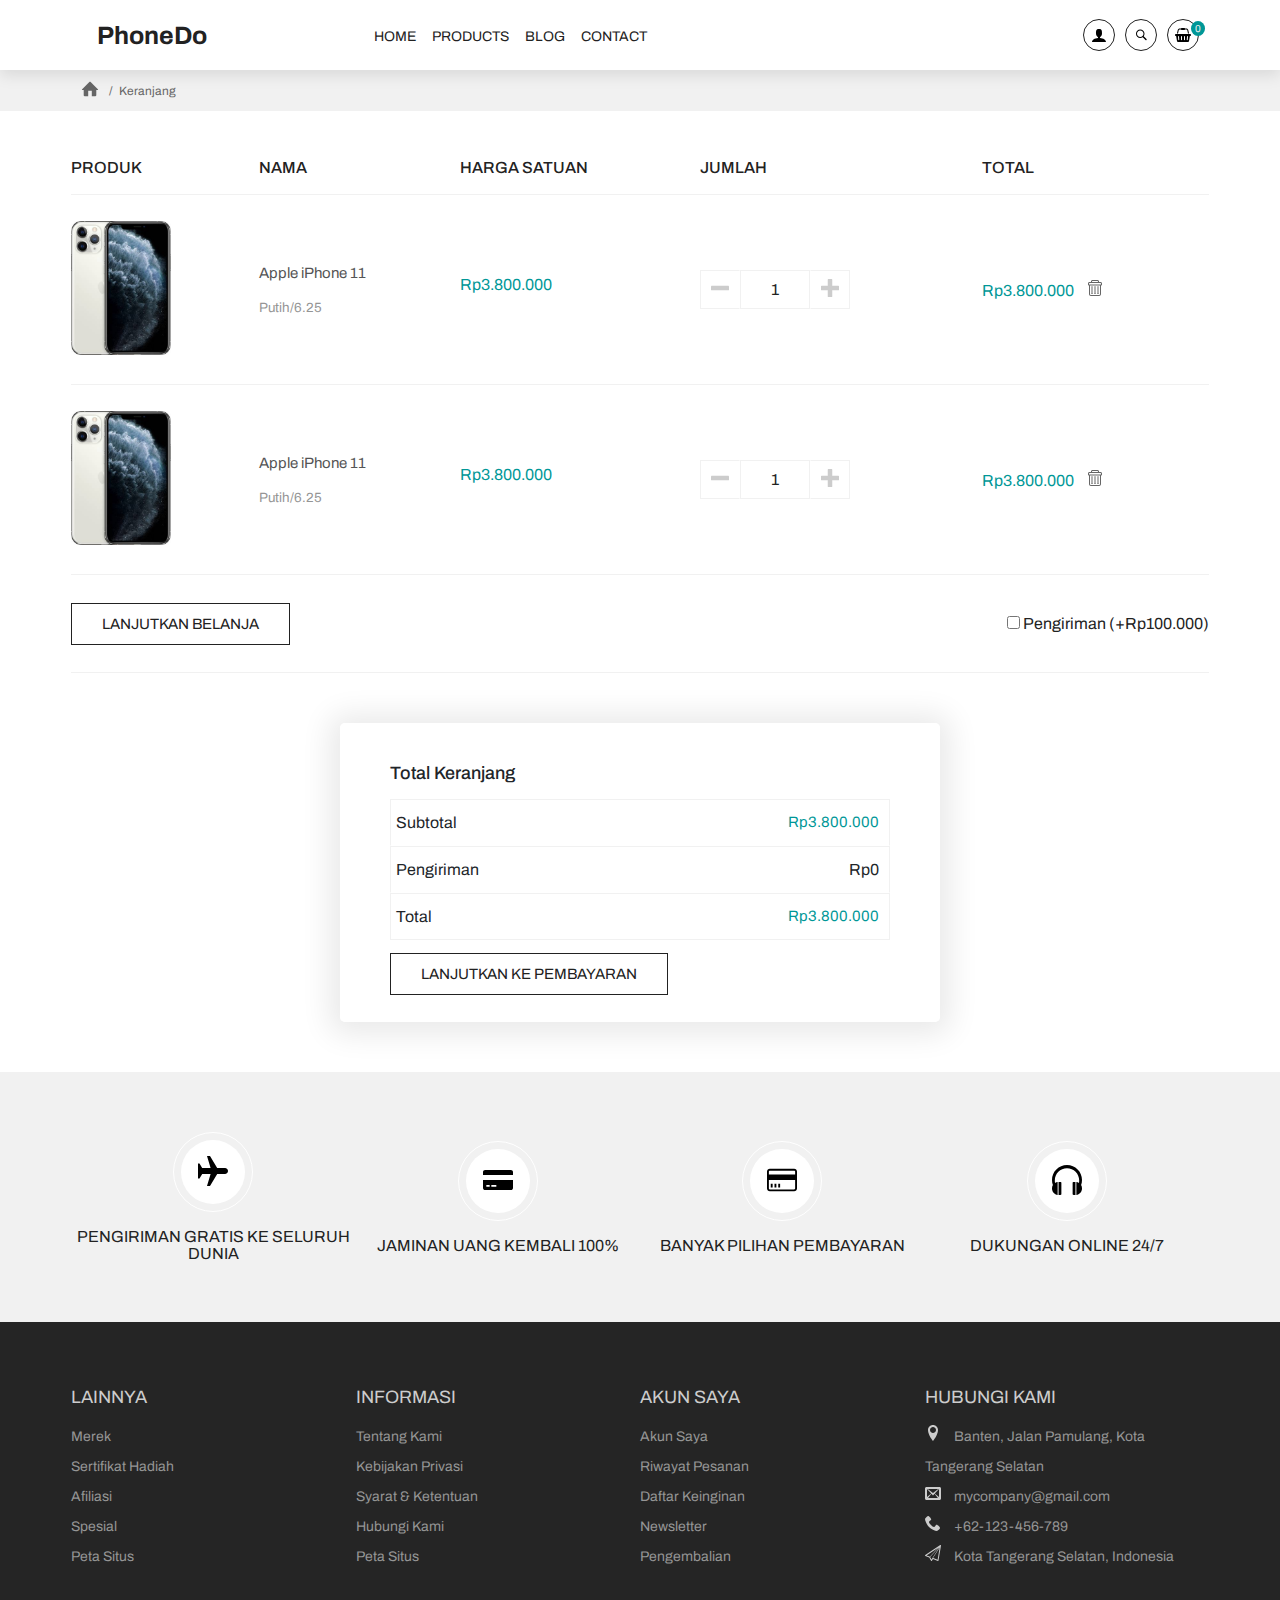
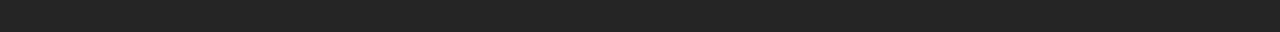
==== commit 9ad4aa81: "update" ====
--- a/cart.html
+++ b/cart.html
@@ -21,7 +21,7 @@
     <!-- Custom StyleSheet -->
     <link rel="stylesheet" href="styles.css" />
 
-    <title>Phone Shop</title>
+    <title>PhoneDo</title>
 </head>
 
 <body>
@@ -37,13 +37,13 @@
 
                     <div class="nav__logo">
                         <a href="/" class="scroll-link">
-                            PHONE
+                            PhoneDo
                         </a>
                     </div>
 
                     <div class="nav__menu">
                         <div class="menu__top">
-                            <span class="nav__category">PHONE</span>
+                            <span class="nav__category">PhoneDo</span>
                             <a href="#" class="close__toggle">
                                 <svg>
                                     <use xlink:href="./images/sprite.svg#icon-cross"></use>
@@ -101,7 +101,7 @@
                                 </svg>
                             </a>
                         </li>
-                        <li class="page__title">Cart</li>
+                        <li class="page__title">Keranjang</li>
                     </ul>
                 </div>
             </div>
@@ -117,28 +117,29 @@
                             <table width="100%" class="table">
                                 <thead>
                                     <tr>
-                                        <th>PRODUCT</th>
-                                        <th>NAME</th>
-                                        <th>UNIT PRICE</th>
-                                        <th>QUANTITY</th>
+                                        <th>PRODUK</th>
+                                        <th>NAMA</th>
+                                        <th>HARGA SATUAN</th>
+                                        <th>JUMLAH</th>
                                         <th>TOTAL</th>
                                     </tr>
                                 </thead>
                                 <tbody>
+                                    <!-- Contoh Produk -->
                                     <tr>
                                         <td class="product__thumbnail">
                                             <a href="#">
-                                                <img src="./images/products/iPhone/iphone6.jpeg" alt="">
+                                                <img src="./images/products/iPhone/iphone6.jpeg" alt="Apple iPhone 11">
                                             </a>
                                         </td>
                                         <td class="product__name">
                                             <a href="#">Apple iPhone 11</a>
                                             <br><br>
-                                            <small>White/6.25</small>
+                                            <small>Putih/6.25</small>
                                         </td>
                                         <td class="product__price">
                                             <div class="price">
-                                                <span class="new__price">$250.99</span>
+                                                <span class="new__price">Rp3.800.000</span>
                                             </div>
                                         </td>
                                         <td class="product__quantity">
@@ -160,7 +161,7 @@
                                         </td>
                                         <td class="product__subtotal">
                                             <div class="price">
-                                                <span class="new__price">$250.99</span>
+                                                <span class="new__price">Rp3.800.000</span>
                                             </div>
                                             <a href="#" class="remove__cart-item">
                                                 <svg>
@@ -172,17 +173,17 @@
                                     <tr>
                                         <td class="product__thumbnail">
                                             <a href="#">
-                                                <img src="./images/products/sumsung/samsung5.jpeg" alt="">
+                                                <img src="./images/products/iPhone/iphone6.jpeg" alt="Apple iPhone 11">
                                             </a>
                                         </td>
                                         <td class="product__name">
                                             <a href="#">Apple iPhone 11</a>
                                             <br><br>
-                                            <small>White/6.25</small>
+                                            <small>Putih/6.25</small>
                                         </td>
                                         <td class="product__price">
                                             <div class="price">
-                                                <span class="new__price">$250.99</span>
+                                                <span class="new__price">Rp3.800.000</span>
                                             </div>
                                         </td>
                                         <td class="product__quantity">
@@ -204,7 +205,7 @@
                                         </td>
                                         <td class="product__subtotal">
                                             <div class="price">
-                                                <span class="new__price">$250.99</span>
+                                                <span class="new__price">Rp3.800.000</span>
                                             </div>
                                             <a href="#" class="remove__cart-item">
                                                 <svg>
@@ -213,132 +214,45 @@
                                             </a>
                                         </td>
                                     </tr>
-                                    <tr>
-                                        <td class="product__thumbnail">
-                                            <a href="#">
-                                                <img src="./images/products/sumsung/samsung2.jpeg" alt="">
-                                            </a>
-                                        </td>
-                                        <td class="product__name">
-                                            <a href="#">Apple iPhone 11</a>
-                                            <br><br>
-                                            <small>White/6.25</small>
-                                        </td>
-                                        <td class="product__price">
-                                            <div class="price">
-                                                <span class="new__price">$250.99</span>
-                                            </div>
-                                        </td>
-                                        <td class="product__quantity">
-                                            <div class="input-counter">
-                                                <div>
-                                                    <span class="minus-btn">
-                                                        <svg>
-                                                            <use xlink:href="./images/sprite.svg#icon-minus"></use>
-                                                        </svg>
-                                                    </span>
-                                                    <input type="text" min="1" value="1" max="10" class="counter-btn">
-                                                    <span class="plus-btn">
-                                                        <svg>
-                                                            <use xlink:href="./images/sprite.svg#icon-plus"></use>
-                                                        </svg>
-                                                    </span>
-                                                </div>
-                                            </div>
-                                        </td>
-                                        <td class="product__subtotal">
-                                            <div class="price">
-                                                <span class="new__price">$250.99</span>
-                                            </div>
-                                            <a href="#" class="remove__cart-item">
-                                                <svg>
-                                                    <use xlink:href="./images/sprite.svg#icon-trash"></use>
-                                                </svg>
-                                            </a>
-                                        </td>
-                                    </tr>
-                                    <tr>
-                                        <td class="product__thumbnail">
-                                            <a href="#">
-                                                <img src="./images/products/iPhone/iphone4.jpeg" alt="">
-                                            </a>
-                                        </td>
-                                        <td class="product__name">
-                                            <a href="#">Apple iPhone 11</a>
-                                            <br><br>
-                                            <small>White/6.25</small>
-                                        </td>
-                                        <td class="product__price">
-                                            <div class="price">
-                                                <span class="new__price">$250.99</span>
-                                            </div>
-                                        </td>
-                                        <td class="product__quantity">
-                                            <div class="input-counter">
-                                                <div>
-                                                    <span class="minus-btn">
-                                                        <svg>
-                                                            <use xlink:href="./images/sprite.svg#icon-minus"></use>
-                                                        </svg>
-                                                    </span>
-                                                    <input type="text" min="1" value="1" max="10" class="counter-btn">
-                                                    <span class="plus-btn">
-                                                        <svg>
-                                                            <use xlink:href="./images/sprite.svg#icon-plus"></use>
-                                                        </svg>
-                                                    </span>
-                                                </div>
-                                            </div>
-                                        </td>
-                                        <td class="product__subtotal">
-                                            <div class="price">
-                                                <span class="new__price">$250.99</span>
-                                            </div>
-                                            <a href="#" class="remove__cart-item">
-                                                <svg>
-                                                    <use xlink:href="./images/sprite.svg#icon-trash"></use>
-                                                </svg>
-                                            </a>
-                                        </td>
-                                    </tr>
+                                    <!-- Tambahkan produk lainnya -->
                                 </tbody>
                             </table>
                         </div>
-
+    
                         <div class="cart-btns">
                             <div class="continue__shopping">
-                                <a href="/">Continue Shopping</a>
+                                <a href="/">Lanjutkan Belanja</a>
                             </div>
                             <div class="check__shipping">
                                 <input type="checkbox">
-                                <span>Shipping(+7$)</span>
+                                <span>Pengiriman (+Rp100.000)</span>
                             </div>
                         </div>
-
+    
                         <div class="cart__totals">
-                            <h3>Cart Totals</h3>
+                            <h3>Total Keranjang</h3>
                             <ul>
                                 <li>
                                     Subtotal
-                                    <span class="new__price">$250.99</span>
+                                    <span class="new__price">Rp3.800.000</span>
                                 </li>
                                 <li>
-                                    Shipping
-                                    <span>$0</span>
+                                    Pengiriman
+                                    <span>Rp0</span>
                                 </li>
                                 <li>
                                     Total
-                                    <span class="new__price">$250.99</span>
+                                    <span class="new__price">Rp3.800.000</span>
                                 </li>
                             </ul>
-                            <a href="">PROCEED TO CHECKOUT</a>
+                            <a href="#">LANJUTKAN KE PEMBAYARAN</a>
                         </div>
                     </form>
                 </div>
             </div>
         </section>
-
-        <!-- Facility Section -->
+    
+        <!-- Bagian Fasilitas -->
         <section class="facility__section section" id="facility">
             <div class="container">
                 <div class="facility__contianer">
@@ -348,115 +262,117 @@
                                 <use xlink:href="./images/sprite.svg#icon-airplane"></use>
                             </svg>
                         </div>
-                        <p>FREE SHIPPING WORLD WIDE</p>
-                    </div>
-
+                        <p>PENGIRIMAN GRATIS KE SELURUH DUNIA</p>
+                    </div>
+    
                     <div class="facility__box">
                         <div class="facility-img__container">
                             <svg>
                                 <use xlink:href="./images/sprite.svg#icon-credit-card-alt"></use>
                             </svg>
                         </div>
-                        <p>100% MONEY BACK GUARANTEE</p>
-                    </div>
-
+                        <p>JAMINAN UANG KEMBALI 100%</p>
+                    </div>
+    
                     <div class="facility__box">
                         <div class="facility-img__container">
                             <svg>
                                 <use xlink:href="./images/sprite.svg#icon-credit-card"></use>
                             </svg>
                         </div>
-                        <p>MANY PAYMENT GATWAYS</p>
-                    </div>
-
+                        <p>BANYAK PILIHAN PEMBAYARAN</p>
+                    </div>
+    
                     <div class="facility__box">
                         <div class="facility-img__container">
                             <svg>
                                 <use xlink:href="./images/sprite.svg#icon-headphones"></use>
                             </svg>
                         </div>
-                        <p>24/7 ONLINE SUPPORT</p>
+                        <p>DUKUNGAN ONLINE 24/7</p>
                     </div>
                 </div>
             </div>
         </section>
     </main>
+    
 
     <!-- Footer -->
     <footer id="footer" class="section footer">
         <div class="container">
-            <div class="footer__top">
-                <div class="footer-top__box">
-                    <h3>EXTRAS</h3>
-                    <a href="#">Brands</a>
-                    <a href="#">Gift Certificates</a>
-                    <a href="#">Affiliate</a>
-                    <a href="#">Specials</a>
-                    <a href="#">Site Map</a>
-                </div>
-                <div class="footer-top__box">
-                    <h3>INFORMATION</h3>
-                    <a href="#">About Us</a>
-                    <a href="#">Privacy Policy</a>
-                    <a href="#">Terms & Conditions</a>
-                    <a href="#">Contact Us</a>
-                    <a href="#">Site Map</a>
-                </div>
-                <div class="footer-top__box">
-                    <h3>MY ACCOUNT</h3>
-                    <a href="#">My Account</a>
-                    <a href="#">Order History</a>
-                    <a href="#">Wish List</a>
-                    <a href="#">Newsletter</a>
-                    <a href="#">Returns</a>
-                </div>
-                <div class="footer-top__box">
-                    <h3>CONTACT US</h3>
-                    <div>
-                        <span>
-                            <svg>
-                                <use xlink:href="./images/sprite.svg#icon-location"></use>
-                            </svg>
-                        </span>
-                        42 Dream House, Dreammy street, 7131 Dreamville, USA
-                    </div>
-                    <div>
-                        <span>
-                            <svg>
-                                <use xlink:href="./images/sprite.svg#icon-envelop"></use>
-                            </svg>
-                        </span>
-                        company@gmail.com
-                    </div>
-                    <div>
-                        <span>
-                            <svg>
-                                <use xlink:href="./images/sprite.svg#icon-phone"></use>
-                            </svg>
-                        </span>
-                        456-456-4512
-                    </div>
-                    <div>
-                        <span>
-                            <svg>
-                                <use xlink:href="./images/sprite.svg#icon-paperplane"></use>
-                            </svg>
-                        </span>
-                        Dream City, USA
-                    </div>
-                </div>
-            </div>
+          <div class="footer__top">
+            <div class="footer-top__box">
+                <h3>LAINNYA</h3>
+                <a href="#">Merek</a>
+                <a href="#">Sertifikat Hadiah</a>
+                <a href="#">Afiliasi</a>
+                <a href="#">Spesial</a>
+                <a href="#">Peta Situs</a>
+            </div>
+            <div class="footer-top__box">
+                <h3>INFORMASI</h3>
+                <a href="#">Tentang Kami</a>
+                <a href="#">Kebijakan Privasi</a>
+                <a href="#">Syarat & Ketentuan</a>
+                <a href="#">Hubungi Kami</a>
+                <a href="#">Peta Situs</a>
+            </div>
+            <div class="footer-top__box">
+                <h3>AKUN SAYA</h3>
+                <a href="#">Akun Saya</a>
+                <a href="#">Riwayat Pesanan</a>
+                <a href="#">Daftar Keinginan</a>
+                <a href="#">Newsletter</a>
+                <a href="#">Pengembalian</a>
+            </div>
+            <div class="footer-top__box">
+                <h3>HUBUNGI KAMI</h3>
+                <div>
+                    <span>
+                        <svg>
+                            <use xlink:href="./images/sprite.svg#icon-location"></use>
+                        </svg>
+                    </span>
+                    Banten, Jalan Pamulang, Kota Tangerang Selatan
+                </div>
+                <div>
+                    <span>
+                        <svg>
+                            <use xlink:href="./images/sprite.svg#icon-envelop"></use>
+                        </svg>
+                    </span>
+                    mycompany@gmail.com
+                </div>
+                <div>
+                    <span>
+                        <svg>
+                            <use xlink:href="./images/sprite.svg#icon-phone"></use>
+                        </svg>
+                    </span>
+                    +62-123-456-789
+                </div>
+                <div>
+                    <span>
+                        <svg>
+                            <use xlink:href="./images/sprite.svg#icon-paperplane"></use>
+                        </svg>
+                    </span>
+                    Kota Tangerang Selatan, Indonesia
+                </div>
+            </div>
+        </div>
+        
         </div>
         <div class="footer__bottom">
-            <div class="footer-bottom__box">
-
-            </div>
-            <div class="footer-bottom__box">
-
-            </div>
-        </div>
-        </div>
-    </footer>
+          <div class="footer-bottom__box">
+    
+          </div>
+          <div class="footer-bottom__box">
+    
+          </div>
+        </div>
+        </div>
+      </footer>
 
     <!-- End Footer -->
 
